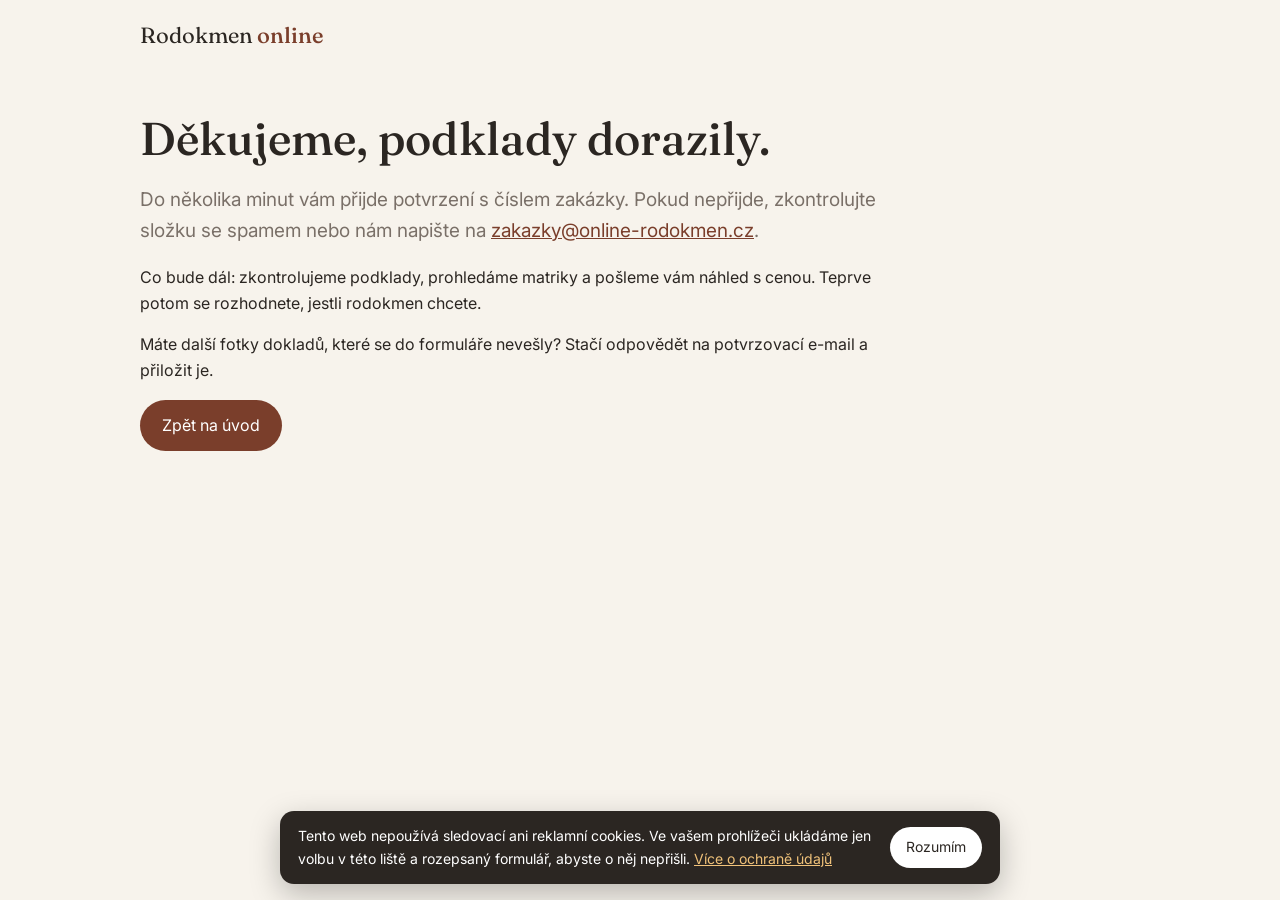
==== dekujeme.html @ 9cd2599c "Úvod: animovaný ukázkový rodokmen (SVG, přejezd kamery mezi předky), ukládání rozepsaného formuláře," ====
<!doctype html>
<html lang="cs">
<head>
<meta charset="utf-8"><meta name="viewport" content="width=device-width,initial-scale=1">
<title>Děkujeme – Rodokmen online</title>
<meta name="robots" content="noindex">
<link href="https://fonts.googleapis.com/css2?family=Fraunces:opsz,wght@9..144,500&family=Inter:wght@400;600&display=swap" rel="stylesheet">
<link rel="stylesheet" href="styl.css">
</head>
<body><div class="wrap">
<header class="top"><a class="logo" href="/">Rodokmen <b>online</b></a></header>
<article class="doc" style="padding:40px 0">
<h1>Děkujeme, podklady dorazily.</h1>
<p class="lead" style="font-size:19px;color:var(--muted)">Do několika minut vám přijde potvrzení s číslem zakázky. Pokud nepřijde, zkontrolujte složku se spamem nebo nám napište na <a href="mailto:zakazky@online-rodokmen.cz">zakazky@online-rodokmen.cz</a>.</p>
<p>Co bude dál: zkontrolujeme podklady, prohledáme matriky a pošleme vám náhled s cenou. Teprve potom se rozhodnete, jestli rodokmen chcete.</p>
<p>Máte další fotky dokladů, které se do formuláře nevešly? Stačí odpovědět na potvrzovací e-mail a přiložit je.</p>
<a class="btn" href="/">Zpět na úvod</a>
</article>
</div><div id="cookies" class="cookies" hidden>
  <div>Tento web nepoužívá sledovací ani reklamní cookies. Ve vašem prohlížeči ukládáme jen volbu v této liště a rozepsaný formulář, abyste o něj nepřišli. <a href="ochrana-udaju.html">Více o ochraně údajů</a></div>
  <button class="btn" type="button" id="cookiesOk">Rozumím</button>
</div>
<script>
try{localStorage.removeItem('rodokmen-podklady')}catch(e){}
try{if(!localStorage.getItem('cookies-ok')){const c=document.getElementById('cookies');c.hidden=false;document.getElementById('cookiesOk').onclick=()=>{try{localStorage.setItem('cookies-ok','1')}catch(e){}c.hidden=true;};}}catch(e){}
</script>
</body></html>
---- styl.css ----
:root{--bg:#f7f3ec;--card:#fffdf8;--ink:#2b2622;--muted:#7a7068;--line:#e3dbcf;--acc:#7a3e2b;--acc2:#2f6b55;--accbg:#e3f0e9}
*{box-sizing:border-box}
[hidden]{display:none!important}
html{scroll-behavior:smooth}
body{margin:0;background:var(--bg);color:var(--ink);font:16px/1.6 Inter,"Segoe UI",Helvetica,Arial,sans-serif}
h1,h2,h3{font-family:Fraunces,Georgia,serif;font-weight:500;line-height:1.2;margin:0 0 .4em}
h1{font-size:clamp(30px,5vw,46px)}h2{font-size:clamp(24px,3.5vw,32px)}h3{font-size:20px}
a{color:var(--acc)}
.wrap{max-width:1040px;margin:0 auto;padding:0 20px}
header.top{display:flex;justify-content:space-between;align-items:center;padding:18px 0;gap:12px;flex-wrap:wrap}
.logo{font-family:Fraunces,Georgia,serif;font-size:22px;text-decoration:none;color:var(--ink)}
.logo b{color:var(--acc);font-weight:500}
nav a{margin-left:18px;text-decoration:none;color:var(--muted);font-size:15px}
nav a:hover{color:var(--ink)}
.btn{display:inline-block;background:var(--acc);color:#fff;text-decoration:none;padding:13px 22px;border-radius:999px;font-weight:600;border:none;font:inherit;cursor:pointer}
.btn:hover{background:#5e2f21}
.btn.sec{background:var(--card);color:var(--ink);border:1px solid var(--line)}
.hero{padding:40px 0 30px;display:grid;grid-template-columns:1.1fr 1fr;gap:36px;align-items:center}
.hero p.lead{font-size:19px;color:var(--muted);max-width:520px}
.hero .cta{display:flex;gap:12px;flex-wrap:wrap;margin:18px 0 10px}
.hero small{color:var(--muted)}
.frame{margin:0;background:var(--card);border:1px solid var(--line);border-radius:18px;padding:12px;box-shadow:0 10px 40px rgba(60,40,20,.08)}
.frame img{width:100%;height:auto;border-radius:10px;display:block}
.frame figcaption{font-size:13px;color:var(--muted);padding:10px 6px 2px}
.stromwrap{position:relative;border-radius:10px;overflow:hidden;background:var(--bg);aspect-ratio:1648/916}
.stromwrap:focus-visible{outline:2px solid var(--acc2);outline-offset:2px}
.strom{display:block;width:100%;height:100%}
.strom text{font-family:Inter,"Segoe UI",Helvetica,Arial,sans-serif;fill:var(--ink)}
.strom .jm{font-family:Fraunces,Georgia,serif;font-size:13.5px;font-weight:500}
.strom .dt{font-size:10px;fill:var(--muted)}
.strom .zd{font-size:8.5px;fill:#9a8f85}
.strom .bd{font-size:8px;font-weight:600}
.strom .karta.aktivni rect:first-child{stroke:var(--acc2);stroke-width:1.5}
.stromstop{position:absolute;right:8px;bottom:8px;width:30px;height:30px;border-radius:50%;border:1px solid var(--line);background:rgba(255,253,248,.9);color:var(--ink);cursor:pointer;font-size:13px;line-height:1;padding:0}
.stromstop:hover{background:#fff}
@media(prefers-reduced-motion:reduce){.stromstop{display:none}}
section{padding:44px 0}
section.alt{background:var(--card);border-top:1px solid var(--line);border-bottom:1px solid var(--line)}
.steps{display:grid;grid-template-columns:repeat(auto-fit,minmax(210px,1fr));gap:16px;margin-top:20px}
.step{background:var(--bg);border:1px solid var(--line);border-radius:14px;padding:18px}
section.alt .step{background:var(--bg)}
section:not(.alt) .step{background:var(--card)}
.step .n{display:inline-block;width:30px;height:30px;border-radius:50%;background:var(--acc);color:#fff;text-align:center;line-height:30px;font-weight:600;margin-bottom:10px}
.step p{margin:0;color:var(--muted);font-size:15px}
.price{display:grid;grid-template-columns:1fr 1fr;gap:24px;align-items:start;margin-top:14px}
.pricebox{background:var(--card);border:2px solid var(--acc2);border-radius:18px;padding:24px}
.pricebox .big{font-family:Fraunces,Georgia,serif;font-size:40px;color:var(--acc2)}
.pricebox ul,.list ul{padding-left:20px;margin:10px 0}
.tag{display:inline-block;background:var(--accbg);color:var(--acc2);font-size:13px;font-weight:600;padding:3px 10px;border-radius:999px}
.faq details{border-bottom:1px solid var(--line);padding:12px 0}
.faq summary{cursor:pointer;font-weight:600}
.faq p{color:var(--muted);margin:8px 0 0}
form{background:var(--card);border:1px solid var(--line);border-radius:18px;padding:26px;margin-top:16px}
fieldset{border:none;padding:0;margin:0 0 22px}
legend{font-family:Fraunces,Georgia,serif;font-size:20px;margin-bottom:8px}
label{display:block;font-size:14px;color:var(--muted);margin:10px 0 4px}
input[type=text],input[type=email],input[type=tel],textarea,select{width:100%;padding:10px 12px;border:1px solid var(--line);border-radius:10px;font:inherit;background:#fff}
textarea{min-height:90px}
.osoba{border:1px dashed var(--line);border-radius:12px;padding:12px 36px 12px 14px;margin:10px 0;display:grid;grid-template-columns:1.3fr 1fr .7fr 1fr;gap:10px;position:relative}
.osoba label{margin-top:0}
.osoba .rm{position:absolute;right:4px;top:4px;width:28px;height:28px;border:none;border-radius:50%;background:none;color:var(--muted);cursor:pointer;font-size:18px;line-height:1}
.osoba .rm:hover{background:var(--bg);color:var(--acc)}
.check{display:flex;gap:10px;align-items:flex-start;margin:10px 0;font-size:15px;color:var(--ink)}
.check input{margin-top:5px;flex:none}
.check span{flex:1}
input[type=text]:focus,input[type=email]:focus,input[type=tel]:focus,textarea:focus,select:focus{outline:none;border-color:var(--acc2);box-shadow:0 0 0 3px var(--accbg)}
.btn:focus-visible,.check input:focus-visible,summary:focus-visible{outline:2px solid var(--acc2);outline-offset:2px}
.obnoveno{display:flex;gap:12px;align-items:center;flex-wrap:wrap;background:var(--accbg);color:var(--acc2);border-radius:10px;padding:10px 14px;margin:0 0 14px;font-size:14px}
.obnoveno button{background:none;border:1px solid currentColor;color:inherit;border-radius:999px;padding:4px 12px;font:inherit;font-size:13px;cursor:pointer}
.hint{font-size:14px;color:var(--muted);margin:4px 0 0}
.files{border:2px dashed var(--line);border-radius:12px;padding:16px;text-align:center;background:var(--bg)}
#seznamFotek{font-size:14px;color:var(--muted);margin-top:8px;text-align:left}
.stav{margin-top:12px;font-size:15px}
footer{padding:30px 0;color:var(--muted);font-size:14px;border-top:1px solid var(--line)}
footer a{color:var(--muted)}
.doc{max-width:780px}
.doc h2{margin-top:34px}
.doc li{margin:6px 0}
@media(max-width:800px){.hero,.price{grid-template-columns:1fr}.osoba{grid-template-columns:1fr 1fr}nav a{margin-left:12px}}
@media(max-width:560px){.osoba{grid-template-columns:1fr;padding-right:14px;padding-top:34px}.osoba .rm{top:6px;right:6px}nav{display:flex;flex-wrap:wrap;gap:4px 0}nav a{margin-left:10px}}
.doc table{border-collapse:collapse;width:100%;font-size:14px;margin:10px 0}.doc th,.doc td{border:1px solid var(--line);padding:6px 8px;text-align:left;vertical-align:top}.doc th{background:var(--card)}

.cookies{position:fixed;left:16px;right:16px;bottom:16px;z-index:50;max-width:720px;margin:0 auto;background:var(--ink);color:#fff;border-radius:14px;padding:14px 18px;display:flex;gap:14px;align-items:center;justify-content:space-between;font-size:14px;box-shadow:0 10px 30px rgba(0,0,0,.25)}
.cookies a{color:#f0c27a}.cookies .btn{background:#fff;color:var(--ink);padding:9px 16px;white-space:nowrap}
@media(max-width:600px){.cookies{flex-direction:column;align-items:stretch;text-align:center}}
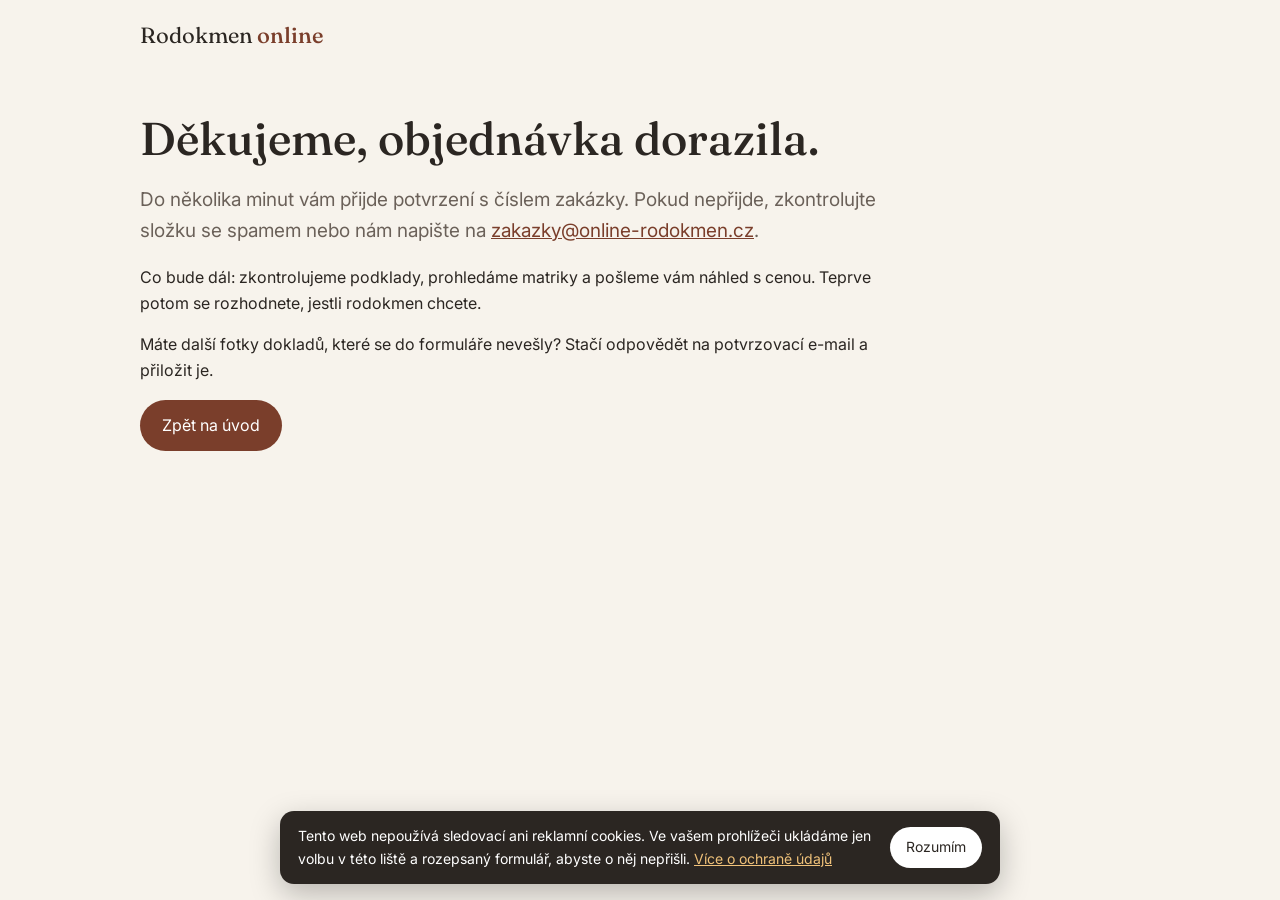
==== commit 7edd0360: "Ukázka hotového rodokmenu (smyšlená rodina), formulář od jedné osoby, 2 souhlasy, dárkový poukaz, le" ====
--- a/dekujeme.html
+++ b/dekujeme.html
@@ -10,17 +10,20 @@
 <body><div class="wrap">
 <header class="top"><a class="logo" href="/">Rodokmen <b>online</b></a></header>
 <article class="doc" style="padding:40px 0">
-<h1>Děkujeme, podklady dorazily.</h1>
-<p class="lead" style="font-size:19px;color:var(--muted)">Do několika minut vám přijde potvrzení s číslem zakázky. Pokud nepřijde, zkontrolujte složku se spamem nebo nám napište na <a href="mailto:zakazky@online-rodokmen.cz">zakazky@online-rodokmen.cz</a>.</p>
+<h1>Děkujeme, objednávka dorazila.</h1>
+<div id="poukazInfo" hidden><p class="lead" style="font-size:19px;color:var(--muted)"><b>Poukaz jsme přijali.</b> Do několika minut vám e-mailem přijdou platební údaje (QR kód). Po připsání platby pošleme PDF poukaz s kódem, zpravidla do 24 hodin.</p><a class="btn" href="/">Zpět na úvod</a></div>
+<div id="zakInfo"><p class="lead" style="font-size:19px;color:var(--muted)">Do několika minut vám přijde potvrzení s číslem zakázky. Pokud nepřijde, zkontrolujte složku se spamem nebo nám napište na <a href="mailto:zakazky@online-rodokmen.cz">zakazky@online-rodokmen.cz</a>.</p>
 <p>Co bude dál: zkontrolujeme podklady, prohledáme matriky a pošleme vám náhled s cenou. Teprve potom se rozhodnete, jestli rodokmen chcete.</p>
 <p>Máte další fotky dokladů, které se do formuláře nevešly? Stačí odpovědět na potvrzovací e-mail a přiložit je.</p>
-<a class="btn" href="/">Zpět na úvod</a>
+<a class="btn" href="/">Zpět na úvod</a></div>
 </article>
-</div><div id="cookies" class="cookies" hidden>
+</div><script src="mereni.js" defer></script>
+<div id="cookies" class="cookies" hidden>
   <div>Tento web nepoužívá sledovací ani reklamní cookies. Ve vašem prohlížeči ukládáme jen volbu v této liště a rozepsaný formulář, abyste o něj nepřišli. <a href="ochrana-udaju.html">Více o ochraně údajů</a></div>
   <button class="btn" type="button" id="cookiesOk">Rozumím</button>
 </div>
 <script>
+if(/poukaz=1/.test(location.search)){document.getElementById("poukazInfo").hidden=false;document.getElementById("zakInfo").hidden=true;}
 try{localStorage.removeItem('rodokmen-podklady')}catch(e){}
 try{if(!localStorage.getItem('cookies-ok')){const c=document.getElementById('cookies');c.hidden=false;document.getElementById('cookiesOk').onclick=()=>{try{localStorage.setItem('cookies-ok','1')}catch(e){}c.hidden=true;};}}catch(e){}
 </script>
--- a/styl.css
+++ b/styl.css
@@ -1,4 +1,4 @@
-:root{--bg:#f7f3ec;--card:#fffdf8;--ink:#2b2622;--muted:#7a7068;--line:#e3dbcf;--acc:#7a3e2b;--acc2:#2f6b55;--accbg:#e3f0e9}
+:root{--bg:#f7f3ec;--card:#fffdf8;--ink:#2b2622;--muted:#6b6159;--line:#e3dbcf;--acc:#7a3e2b;--acc2:#2f6b55;--accbg:#e3f0e9}
 *{box-sizing:border-box}
 [hidden]{display:none!important}
 html{scroll-behavior:smooth}
@@ -10,7 +10,7 @@
 header.top{display:flex;justify-content:space-between;align-items:center;padding:18px 0;gap:12px;flex-wrap:wrap}
 .logo{font-family:Fraunces,Georgia,serif;font-size:22px;text-decoration:none;color:var(--ink)}
 .logo b{color:var(--acc);font-weight:500}
-nav a{margin-left:18px;text-decoration:none;color:var(--muted);font-size:15px}
+nav a{display:inline-block;margin-left:18px;padding:8px 2px;text-decoration:none;color:var(--muted);font-size:15px}
 nav a:hover{color:var(--ink)}
 .btn{display:inline-block;background:var(--acc);color:#fff;text-decoration:none;padding:13px 22px;border-radius:999px;font-weight:600;border:none;font:inherit;cursor:pointer}
 .btn:hover{background:#5e2f21}
@@ -56,19 +56,32 @@
 label{display:block;font-size:14px;color:var(--muted);margin:10px 0 4px}
 input[type=text],input[type=email],input[type=tel],textarea,select{width:100%;padding:10px 12px;border:1px solid var(--line);border-radius:10px;font:inherit;background:#fff}
 textarea{min-height:90px}
-.osoba{border:1px dashed var(--line);border-radius:12px;padding:12px 36px 12px 14px;margin:10px 0;display:grid;grid-template-columns:1.3fr 1fr .7fr 1fr;gap:10px;position:relative}
+.osoba{border:1px dashed var(--line);border-radius:12px;padding:12px 36px 12px 14px;margin:10px 0;display:grid;grid-template-columns:minmax(0,1fr) minmax(0,1fr);gap:10px 14px;position:relative}
+.osoba>div{min-width:0}
+.osoba label{white-space:nowrap;overflow:hidden;text-overflow:ellipsis}
+.osoba select{text-overflow:ellipsis}
 .osoba label{margin-top:0}
 .osoba .rm{position:absolute;right:4px;top:4px;width:28px;height:28px;border:none;border-radius:50%;background:none;color:var(--muted);cursor:pointer;font-size:18px;line-height:1}
 .osoba .rm:hover{background:var(--bg);color:var(--acc)}
 .check{display:flex;gap:10px;align-items:flex-start;margin:10px 0;font-size:15px;color:var(--ink)}
-.check input{margin-top:5px;flex:none}
+.check input{margin-top:2px;flex:none;width:20px;height:20px;accent-color:var(--acc2)}
 .check span{flex:1}
 input[type=text]:focus,input[type=email]:focus,input[type=tel]:focus,textarea:focus,select:focus{outline:none;border-color:var(--acc2);box-shadow:0 0 0 3px var(--accbg)}
 .btn:focus-visible,.check input:focus-visible,summary:focus-visible{outline:2px solid var(--acc2);outline-offset:2px}
 .obnoveno{display:flex;gap:12px;align-items:center;flex-wrap:wrap;background:var(--accbg);color:var(--acc2);border-radius:10px;padding:10px 14px;margin:0 0 14px;font-size:14px}
 .obnoveno button{background:none;border:1px solid currentColor;color:inherit;border-radius:999px;padding:4px 12px;font:inherit;font-size:13px;cursor:pointer}
 .hint{font-size:14px;color:var(--muted);margin:4px 0 0}
+label .dop{font-weight:400;color:var(--acc2)}
+.start{display:flex;gap:12px;align-items:flex-start;border-radius:12px;padding:12px 14px;margin:12px 0 4px;font-size:14px;background:var(--bg);border:1px solid var(--line);color:var(--muted)}
+.start .ik{flex:none;width:26px;height:26px;border-radius:50%;text-align:center;line-height:26px;font-weight:700;color:#fff;background:#b7ada3}
+.start.ok{background:var(--accbg);border-color:#bcd9c9;color:#1f4f3d}.start.ok .ik{background:var(--acc2)}
+.start.ne{background:#fbeeea;border-color:#ebc5bc;color:#7a2e1f}.start.ne .ik{background:#b0432c}
+.start b{color:inherit}
+.osoba .chyba{grid-column:1/-1;font-size:13px;color:#8a5a12;margin:-4px 0 0}
+input:user-invalid,textarea:user-invalid{border-color:#b0432c}
 .files{border:2px dashed var(--line);border-radius:12px;padding:16px;text-align:center;background:var(--bg)}
+.files label.vyber{display:inline-block;margin:0 0 6px;color:var(--ink);font-size:15px;font-weight:600;cursor:pointer}
+.files input[type=file]{display:block;margin:0 auto;max-width:100%;font-size:14px;padding:6px 0}
 #seznamFotek{font-size:14px;color:var(--muted);margin-top:8px;text-align:left}
 .stav{margin-top:12px;font-size:15px}
 footer{padding:30px 0;color:var(--muted);font-size:14px;border-top:1px solid var(--line)}
@@ -76,10 +89,22 @@
 .doc{max-width:780px}
 .doc h2{margin-top:34px}
 .doc li{margin:6px 0}
-@media(max-width:800px){.hero,.price{grid-template-columns:1fr}.osoba{grid-template-columns:1fr 1fr}nav a{margin-left:12px}}
+@media(max-width:800px){.hero,.price{grid-template-columns:1fr}nav a{margin-left:12px}}
 @media(max-width:560px){.osoba{grid-template-columns:1fr;padding-right:14px;padding-top:34px}.osoba .rm{top:6px;right:6px}nav{display:flex;flex-wrap:wrap;gap:4px 0}nav a{margin-left:10px}}
 .doc table{border-collapse:collapse;width:100%;font-size:14px;margin:10px 0}.doc th,.doc td{border:1px solid var(--line);padding:6px 8px;text-align:left;vertical-align:top}.doc th{background:var(--card)}
 
 .cookies{position:fixed;left:16px;right:16px;bottom:16px;z-index:50;max-width:720px;margin:0 auto;background:var(--ink);color:#fff;border-radius:14px;padding:14px 18px;display:flex;gap:14px;align-items:center;justify-content:space-between;font-size:14px;box-shadow:0 10px 30px rgba(0,0,0,.25)}
 .cookies a{color:#f0c27a}.cookies .btn{background:#fff;color:var(--ink);padding:9px 16px;white-space:nowrap}
 @media(max-width:600px){.cookies{flex-direction:column;align-items:stretch;text-align:center}}
+
+.hero .omezeni{margin:10px 0 0;font-size:14px;color:var(--muted);max-width:520px}
+.zapis{background:var(--bg);border:1px solid var(--line);border-radius:14px;padding:18px 20px;max-width:760px}
+.zapis h3 small{font-family:Inter,sans-serif;font-size:14px;color:var(--muted);font-weight:400;margin-left:6px}
+.zapis dl{display:grid;grid-template-columns:max-content 1fr;gap:6px 16px;margin:10px 0}
+.zapis dt{color:var(--muted);font-size:14px}.zapis dd{margin:0}
+.dar{padding:22px 0}.darbox{background:var(--accbg);border:1px solid var(--acc2);border-radius:18px;padding:22px 26px;display:flex;gap:20px;align-items:center;justify-content:space-between;flex-wrap:wrap}
+.darbox h2{margin:0 0 4px;font-size:24px}.darbox p{margin:0;color:var(--muted)}
+.sticky{display:none}
+@media(max-width:700px){.zapis dl{grid-template-columns:1fr}.sticky:not([hidden]){display:block;position:fixed;left:12px;right:12px;bottom:12px;z-index:40;text-align:center;background:var(--acc);color:#fff;text-decoration:none;padding:14px;border-radius:999px;font-weight:600;box-shadow:0 8px 24px rgba(0,0,0,.25)}}
+.voucher{display:flex;gap:10px;flex-wrap:wrap;margin:8px 0}.voucher label{display:flex;align-items:center;gap:8px;border:1px solid var(--line);border-radius:12px;padding:12px 16px;cursor:pointer;margin:0;color:var(--ink);background:#fff}
+.voucher label:has(input:checked){border-color:var(--acc2);background:var(--accbg);font-weight:600}
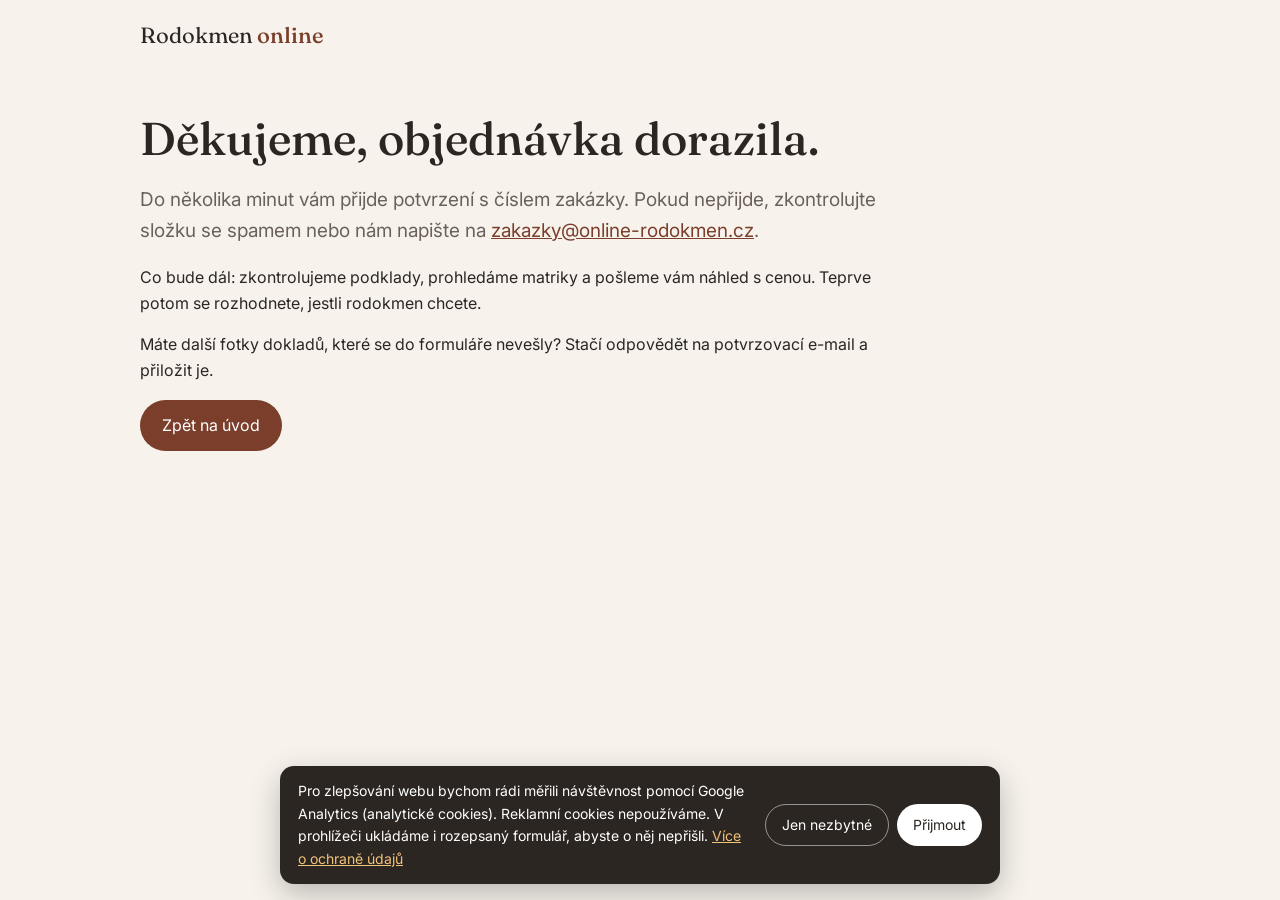
==== commit ad7718b0: "Měření GA4 (G-5XRJP9NW8H) s Consent Mode, nová cookie lišta, úprava ochrany údajů" ====
--- a/dekujeme.html
+++ b/dekujeme.html
@@ -18,13 +18,8 @@
 <a class="btn" href="/">Zpět na úvod</a></div>
 </article>
 </div><script src="mereni.js" defer></script>
-<div id="cookies" class="cookies" hidden>
-  <div>Tento web nepoužívá sledovací ani reklamní cookies. Ve vašem prohlížeči ukládáme jen volbu v této liště a rozepsaný formulář, abyste o něj nepřišli. <a href="ochrana-udaju.html">Více o ochraně údajů</a></div>
-  <button class="btn" type="button" id="cookiesOk">Rozumím</button>
-</div>
 <script>
 if(/poukaz=1/.test(location.search)){document.getElementById("poukazInfo").hidden=false;document.getElementById("zakInfo").hidden=true;}
 try{localStorage.removeItem('rodokmen-podklady')}catch(e){}
-try{if(!localStorage.getItem('cookies-ok')){const c=document.getElementById('cookies');c.hidden=false;document.getElementById('cookiesOk').onclick=()=>{try{localStorage.setItem('cookies-ok','1')}catch(e){}c.hidden=true;};}}catch(e){}
 </script>
 </body></html>
--- a/styl.css
+++ b/styl.css
@@ -108,3 +108,6 @@
 @media(max-width:700px){.zapis dl{grid-template-columns:1fr}.sticky:not([hidden]){display:block;position:fixed;left:12px;right:12px;bottom:12px;z-index:40;text-align:center;background:var(--acc);color:#fff;text-decoration:none;padding:14px;border-radius:999px;font-weight:600;box-shadow:0 8px 24px rgba(0,0,0,.25)}}
 .voucher{display:flex;gap:10px;flex-wrap:wrap;margin:8px 0}.voucher label{display:flex;align-items:center;gap:8px;border:1px solid var(--line);border-radius:12px;padding:12px 16px;cursor:pointer;margin:0;color:var(--ink);background:#fff}
 .voucher label:has(input:checked){border-color:var(--acc2);background:var(--accbg);font-weight:600}
+.cookies-tl{display:flex;gap:8px;flex-shrink:0}
+.cookies .btn-sek{background:transparent;color:#fff;border:1px solid rgba(255,255,255,.5)}
+@media(max-width:600px){.cookies-tl{justify-content:center}.cookies-tl .btn{flex:1}}
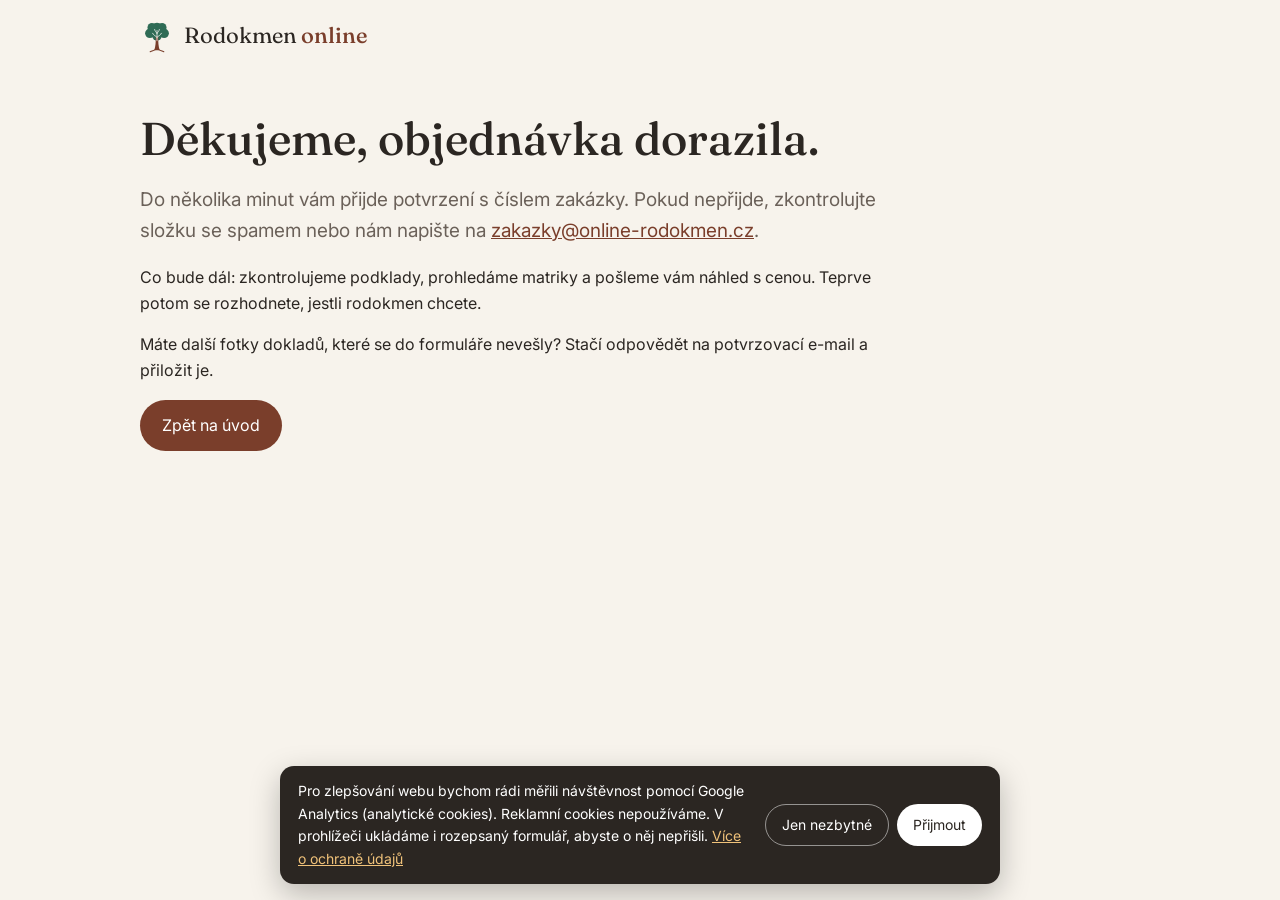
==== commit 7f6eae07: "Logo F (dub): hlavička, favicon, ikony, og obrázek Co-Authored-By: Claude Sonnet 5.5 <noreply@anthro" ====
--- a/dekujeme.html
+++ b/dekujeme.html
@@ -8,7 +8,7 @@
 <link rel="stylesheet" href="styl.css">
 </head>
 <body><div class="wrap">
-<header class="top"><a class="logo" href="/">Rodokmen <b>online</b></a></header>
+<header class="top"><a class="logo" href="/"><img src="/img/logo-mark.svg" width="34" height="34" alt=""><span>Rodokmen <b>online</b></span></a></header>
 <article class="doc" style="padding:40px 0">
 <h1>Děkujeme, objednávka dorazila.</h1>
 <div id="poukazInfo" hidden><p class="lead" style="font-size:19px;color:var(--muted)"><b>Poukaz jsme přijali.</b> Do několika minut vám e-mailem přijdou platební údaje (QR kód). Po připsání platby pošleme PDF poukaz s kódem, zpravidla do 24 hodin.</p><a class="btn" href="/">Zpět na úvod</a></div>
--- a/styl.css
+++ b/styl.css
@@ -8,7 +8,8 @@
 a{color:var(--acc)}
 .wrap{max-width:1040px;margin:0 auto;padding:0 20px}
 header.top{display:flex;justify-content:space-between;align-items:center;padding:18px 0;gap:12px;flex-wrap:wrap}
-.logo{font-family:Fraunces,Georgia,serif;font-size:22px;text-decoration:none;color:var(--ink)}
+.logo{font-family:Fraunces,Georgia,serif;font-size:22px;text-decoration:none;color:var(--ink);display:inline-flex;align-items:center;gap:10px}
+.logo img{display:block;flex:none}
 .logo b{color:var(--acc);font-weight:500}
 nav a{display:inline-block;margin-left:18px;padding:8px 2px;text-decoration:none;color:var(--muted);font-size:15px}
 nav a:hover{color:var(--ink)}
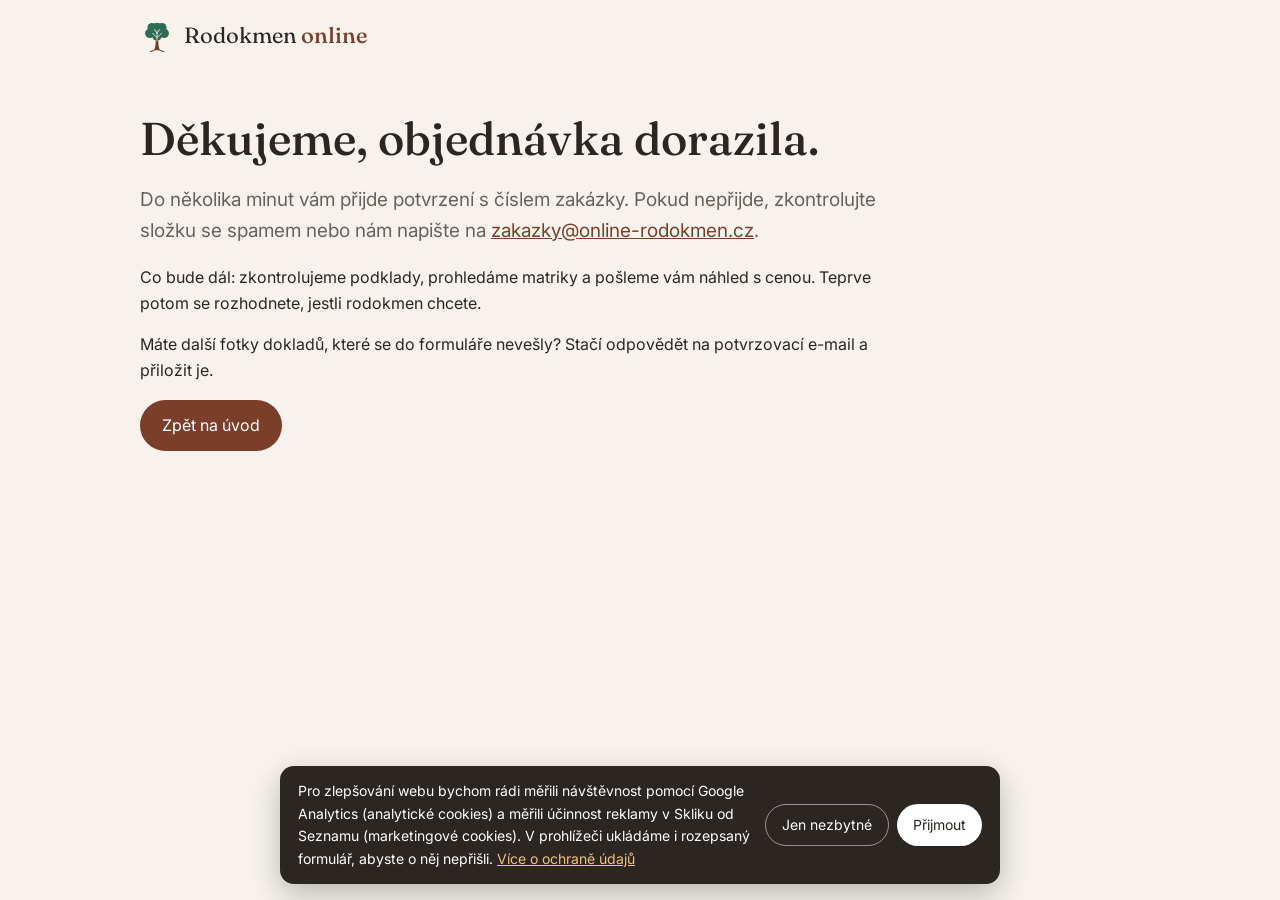
==== commit 42f90916: "QA opravy formuláře a webu (flow, fuzzing, přístupnost, výkon, SEO) - iOS < 16.4: regex bez lookbehi" ====
--- a/dekujeme.html
+++ b/dekujeme.html
@@ -4,8 +4,10 @@
 <meta charset="utf-8"><meta name="viewport" content="width=device-width,initial-scale=1">
 <title>Děkujeme – Rodokmen online</title>
 <meta name="robots" content="noindex">
+<link rel="preconnect" href="https://fonts.googleapis.com">
+<link rel="preconnect" href="https://fonts.gstatic.com" crossorigin>
 <link href="https://fonts.googleapis.com/css2?family=Fraunces:opsz,wght@9..144,500&family=Inter:wght@400;600&display=swap" rel="stylesheet">
-<link rel="stylesheet" href="styl.css">
+<link rel="stylesheet" href="styl.css?v=20261121j">
 </head>
 <body><div class="wrap">
 <header class="top"><a class="logo" href="/"><img src="/img/logo-mark.svg" width="34" height="34" alt=""><span>Rodokmen <b>online</b></span></a></header>
--- a/styl.css
+++ b/styl.css
@@ -52,7 +52,7 @@
 .faq summary{cursor:pointer;font-weight:600}
 .faq p{color:var(--muted);margin:8px 0 0}
 form{background:var(--card);border:1px solid var(--line);border-radius:18px;padding:26px;margin-top:16px}
-fieldset{border:none;padding:0;margin:0 0 22px}
+fieldset{border:none;padding:0;margin:0 0 22px;min-width:0}
 legend{font-family:Fraunces,Georgia,serif;font-size:20px;margin-bottom:8px}
 label{display:block;font-size:14px;color:var(--muted);margin:10px 0 4px}
 input[type=text],input[type=email],input[type=tel],textarea,select{width:100%;padding:10px 12px;border:1px solid var(--line);border-radius:10px;font:inherit;background:#fff}
@@ -78,6 +78,11 @@
 .start.ok{background:var(--accbg);border-color:#bcd9c9;color:#1f4f3d}.start.ok .ik{background:var(--acc2)}
 .start.ne{background:#fbeeea;border-color:#ebc5bc;color:#7a2e1f}.start.ne .ik{background:#b0432c}
 .start b{color:inherit}
+.osoba .rodice{grid-column:1/-1;display:grid;grid-template-columns:minmax(0,1fr) minmax(0,1fr);gap:10px 14px;background:var(--bg);border-radius:10px;padding:10px 12px}
+.osoba .rodice[hidden]{display:none}
+.osoba .rodice>div{min-width:0}
+.osoba .rodice .cela,.osoba .rodice .rodtx{grid-column:1/-1}
+.osoba .rodice .rodtx{font-size:13px;color:var(--muted);margin:0}
 .osoba .chyba{grid-column:1/-1;font-size:13px;color:#8a5a12;margin:-4px 0 0}
 input:user-invalid,textarea:user-invalid{border-color:#b0432c}
 .files{border:2px dashed var(--line);border-radius:12px;padding:16px;text-align:center;background:var(--bg)}
@@ -91,7 +96,7 @@
 .doc h2{margin-top:34px}
 .doc li{margin:6px 0}
 @media(max-width:800px){.hero,.price{grid-template-columns:1fr}nav a{margin-left:12px}}
-@media(max-width:560px){.osoba{grid-template-columns:1fr;padding-right:14px;padding-top:34px}.osoba .rm{top:6px;right:6px}nav{display:flex;flex-wrap:wrap;gap:4px 0}nav a{margin-left:10px}}
+@media(max-width:560px){.osoba .rodice{grid-template-columns:1fr}.osoba{grid-template-columns:1fr;padding-right:14px;padding-top:34px}.osoba .rm{top:6px;right:6px}nav{display:flex;flex-wrap:wrap;gap:4px 0}nav a{margin-left:10px}}
 .doc table{border-collapse:collapse;width:100%;font-size:14px;margin:10px 0}.doc th,.doc td{border:1px solid var(--line);padding:6px 8px;text-align:left;vertical-align:top}.doc th{background:var(--card)}
 
 .cookies{position:fixed;left:16px;right:16px;bottom:16px;z-index:50;max-width:720px;margin:0 auto;background:var(--ink);color:#fff;border-radius:14px;padding:14px 18px;display:flex;gap:14px;align-items:center;justify-content:space-between;font-size:14px;box-shadow:0 10px 30px rgba(0,0,0,.25)}
@@ -112,3 +117,88 @@
 .cookies-tl{display:flex;gap:8px;flex-shrink:0}
 .cookies .btn-sek{background:transparent;color:#fff;border:1px solid rgba(255,255,255,.5)}
 @media(max-width:600px){.cookies-tl{justify-content:center}.cookies-tl .btn{flex:1}}
+
+/* Předdefinované volby a nepovinné údaje u osoby */
+.check.mini{font-size:14px;margin:6px 0 0}
+.check.mini input{width:18px;height:18px}
+.osoba .check{white-space:normal}
+.osoba .check span{overflow:visible;white-space:normal}
+.osoba .dalsi{grid-column:1/-1;background:var(--bg);border-radius:10px;padding:8px 12px}
+.osoba .dalsi summary{cursor:pointer;font-size:14px;color:var(--ink)}
+.osoba .dalsi-obsah{display:grid;gap:10px;margin-top:10px}
+.osoba .dalsi .vim{display:grid;gap:2px}
+
+/* Dva kroky, čipy, postup */
+.postup{list-style:none;display:flex;gap:8px;margin:0 0 16px;padding:0;font-size:14px;color:var(--muted)}
+.postup li{flex:1;padding:8px 10px;border-radius:10px;background:var(--bg);border:1px solid var(--line);display:flex;gap:8px;align-items:center}
+.postup li b{width:22px;height:22px;border-radius:50%;background:var(--line);color:#fff;display:inline-flex;align-items:center;justify-content:center;font-size:13px;flex:none}
+.postup li.akt{color:var(--ink);border-color:var(--acc2);background:var(--accbg)}
+.postup li.akt b{background:var(--acc2)}
+.krok[hidden]{display:none}
+.dal-blok{margin-top:18px}
+.mikro{font-size:13px;color:var(--muted);margin:8px 0 0;text-align:center}
+.zpet{background:none;border:none;color:var(--acc2);font:inherit;font-size:15px;cursor:pointer;padding:4px 0;margin:0 0 10px;text-decoration:underline}
+.sr{position:absolute;width:1px;height:1px;opacity:0;overflow:hidden;pointer-events:none;margin:0;padding:0;border:0}
+.chips{display:flex;flex-wrap:wrap;gap:8px;margin-top:4px}
+.chip{border:1px solid var(--line);background:#fff;color:var(--ink);border-radius:999px;padding:8px 14px;font:inherit;font-size:15px;cursor:pointer;min-height:40px}
+.chip:hover{border-color:var(--acc2)}
+.chip.on{background:var(--acc2);border-color:var(--acc2);color:#fff;font-weight:600}
+.chip:focus-visible{outline:2px solid var(--acc2);outline-offset:2px}
+.osoba .chipsw{grid-column:1/-1}
+.osoba .chipsw label{white-space:normal}
+input.dobre{border-color:#7fb89c;background:#fff url("data:image/svg+xml,%3Csvg xmlns='http://www.w3.org/2000/svg' width='18' height='18' viewBox='0 0 24 24' fill='none' stroke='%232c6b52' stroke-width='3' stroke-linecap='round' stroke-linejoin='round'%3E%3Cpath d='M4 12l5 5L20 6'/%3E%3C/svg%3E") no-repeat right 12px center}
+.chyba.inl{font-size:13px;color:#8a5a12;margin:4px 0 0}
+@media(max-width:560px){.postup{font-size:13px}.postup li{padding:6px 8px}}
+
+.poukaz-roz{margin:0 0 22px;background:var(--bg);border-radius:10px;padding:10px 14px}
+.poukaz-roz summary{cursor:pointer;font-size:16px;color:var(--ink)}
+.poukaz-roz[open] summary{margin-bottom:8px}
+
+.btn.dal{display:block;width:100%;text-align:center}
+.btn.dal span{margin-left:6px}
+#odeslat{display:block;width:100%}
+.mikro{font-size:13px;color:var(--muted);margin:8px 0 0;text-align:center;line-height:1.4}
+
+/* Ukazatel šance */
+.sance{--z:#c0392b;--zi:#9b2c22;background:var(--bg);border:1px solid var(--line);border-radius:14px;padding:14px 16px;margin:6px 0 12px;display:grid;gap:8px}
+.sance[data-zona=yellow]{--z:#a87410;--zi:#7a5200}
+.sance[data-zona=green]{--z:var(--acc2);--zi:var(--acc2)}
+@media(min-width:700px){.sance{position:sticky;top:8px;z-index:5;box-shadow:0 6px 18px rgba(43,38,34,.08)}}
+.sance-hl{display:flex;align-items:center;gap:8px;flex-wrap:wrap}
+.sance-hl .tecka{width:12px;height:12px;border-radius:50%;background:var(--z);transition:background .4s}
+.sance-hl b{font-size:16px;color:var(--zi)}
+.sance-hl .pozn{margin-left:auto;font-size:12px;color:var(--muted)}
+.sance-pruh{position:relative;height:14px;border-radius:7px;background:#ece5d9;overflow:hidden}
+.sance-pruh i{position:absolute;left:0;top:0;bottom:0;width:0;border-radius:7px;background:var(--z);transition:width .4s ease,background .4s ease}
+.sance-pruh::before,.sance-pruh::after{content:"";position:absolute;top:0;bottom:0;width:2px;background:var(--bg);z-index:1}
+.sance-pruh::before{left:35%}.sance-pruh::after{left:70%}
+.sance-osa{display:grid;grid-template-columns:35fr 35fr 30fr;font-size:12px;color:var(--muted)}
+.sance-osa span:last-child{text-align:right}
+.sance-tip{margin:0;font-size:14px;line-height:1.45}
+.sance-co{display:flex;flex-wrap:wrap;gap:6px;list-style:none;margin:0;padding:0}
+.sance-co:empty{display:none}
+.sance-co button{min-height:36px;padding:0 12px;border:1px solid var(--line);border-radius:999px;background:var(--card);color:var(--ink);font:inherit;font-size:13px;cursor:pointer}
+.sance-co button span{font-weight:600;color:var(--muted)}
+.sance-co button.top{border-color:var(--acc);background:#f6e9e2}
+.sance-co button.top span{color:var(--acc)}
+.sance-co button.doklad{border-style:dashed}
+.sance-co button:hover{border-color:var(--acc)}
+@media(max-width:560px){.sance-hl .pozn{margin-left:0;flex-basis:100%}.sance-osa{font-size:11px}}
+@media(prefers-reduced-motion:reduce){.sance-pruh i,.sance-hl .tecka{transition:none}}
+.files .hint{margin:8px auto 0;max-width:36em}
+.files .hint.mini{font-size:12px;margin-top:4px}
+legend .tag{font-family:Inter,system-ui,sans-serif;vertical-align:middle;margin-left:6px}
+/* QA 21. 11.: dotykové plochy, viditelnost fokusu pod plovoucím ukazatelem, přílohy */
+.files label.vyber{display:inline-flex;align-items:center;min-height:44px;padding:0 18px;border-radius:999px;background:var(--card);border:1px solid #8f857b}
+.files:focus-within label.vyber{outline:2px solid var(--acc2);outline-offset:2px}
+.files input[type=file]{position:absolute;width:1px;height:1px;opacity:0;overflow:hidden}
+.files{position:relative}
+.zrus-fotky{margin-top:6px;min-height:36px;background:none;border:1px solid var(--line);border-radius:999px;padding:0 12px;font:inherit;font-size:13px;cursor:pointer}
+.osoba .rm{width:44px;height:44px;top:0;right:0}
+.sance-co button{min-height:44px}
+.zpet{min-height:44px}
+.poukaz-roz summary{min-height:44px;display:flex;align-items:center}
+.obnoveno button{min-height:40px}
+input[type=text],input[type=email],select,textarea{border-color:#a99f93}
+@media(min-width:700px){#osoby :is(input,select,button,summary),#start{scroll-margin-top:210px}}
+.doc table{display:block;overflow-x:auto}
